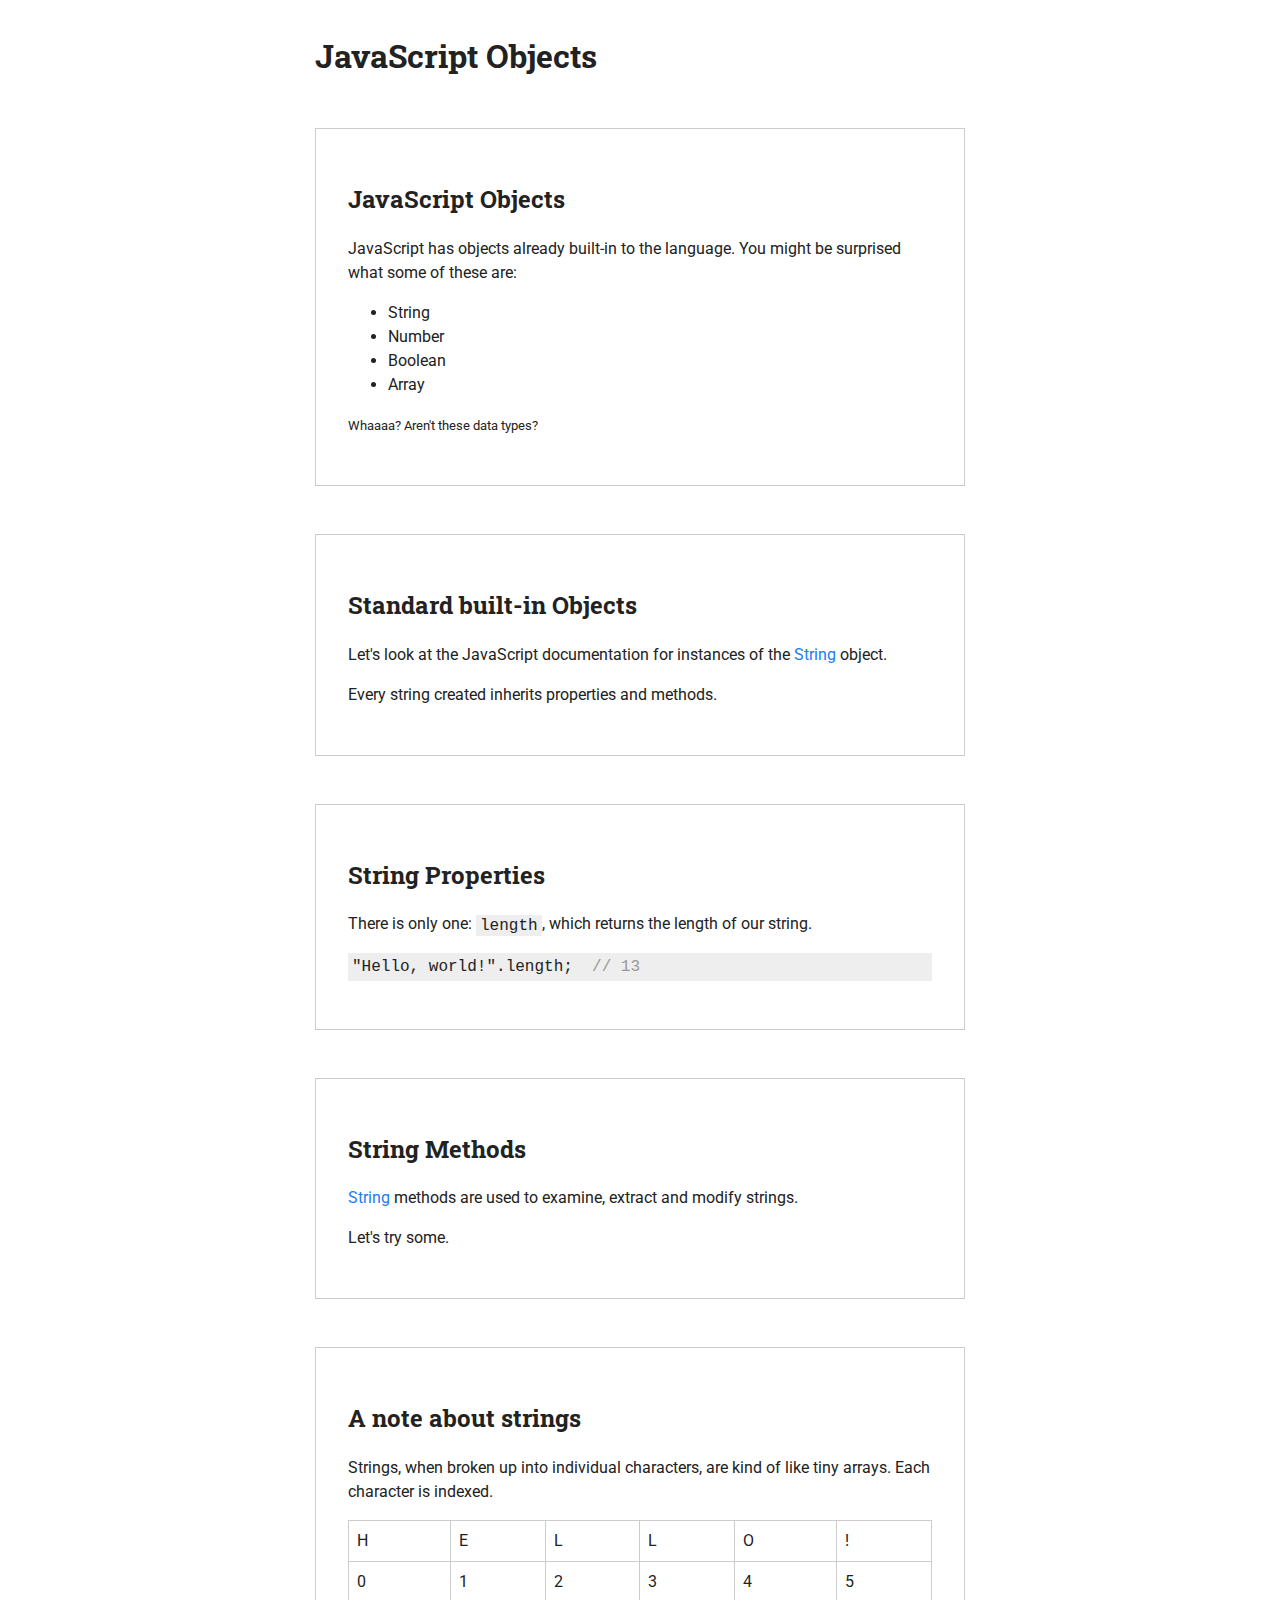
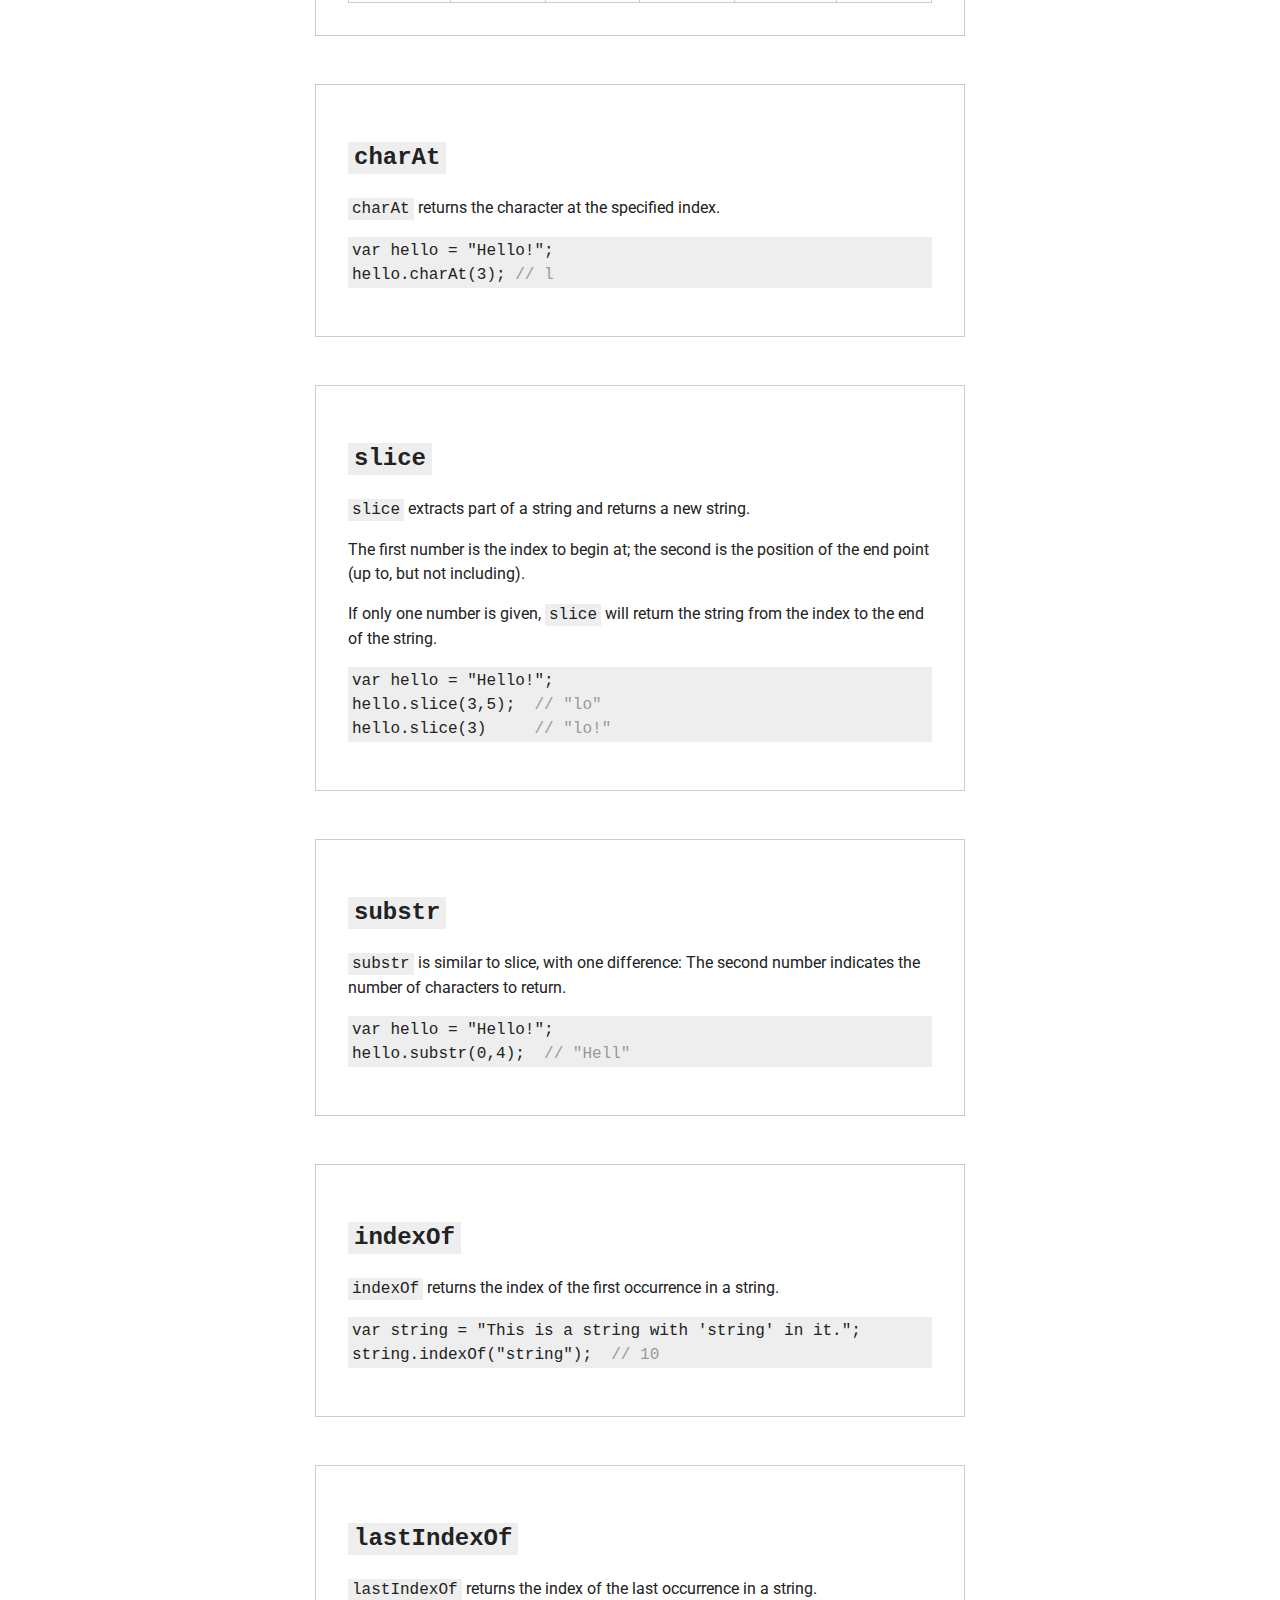
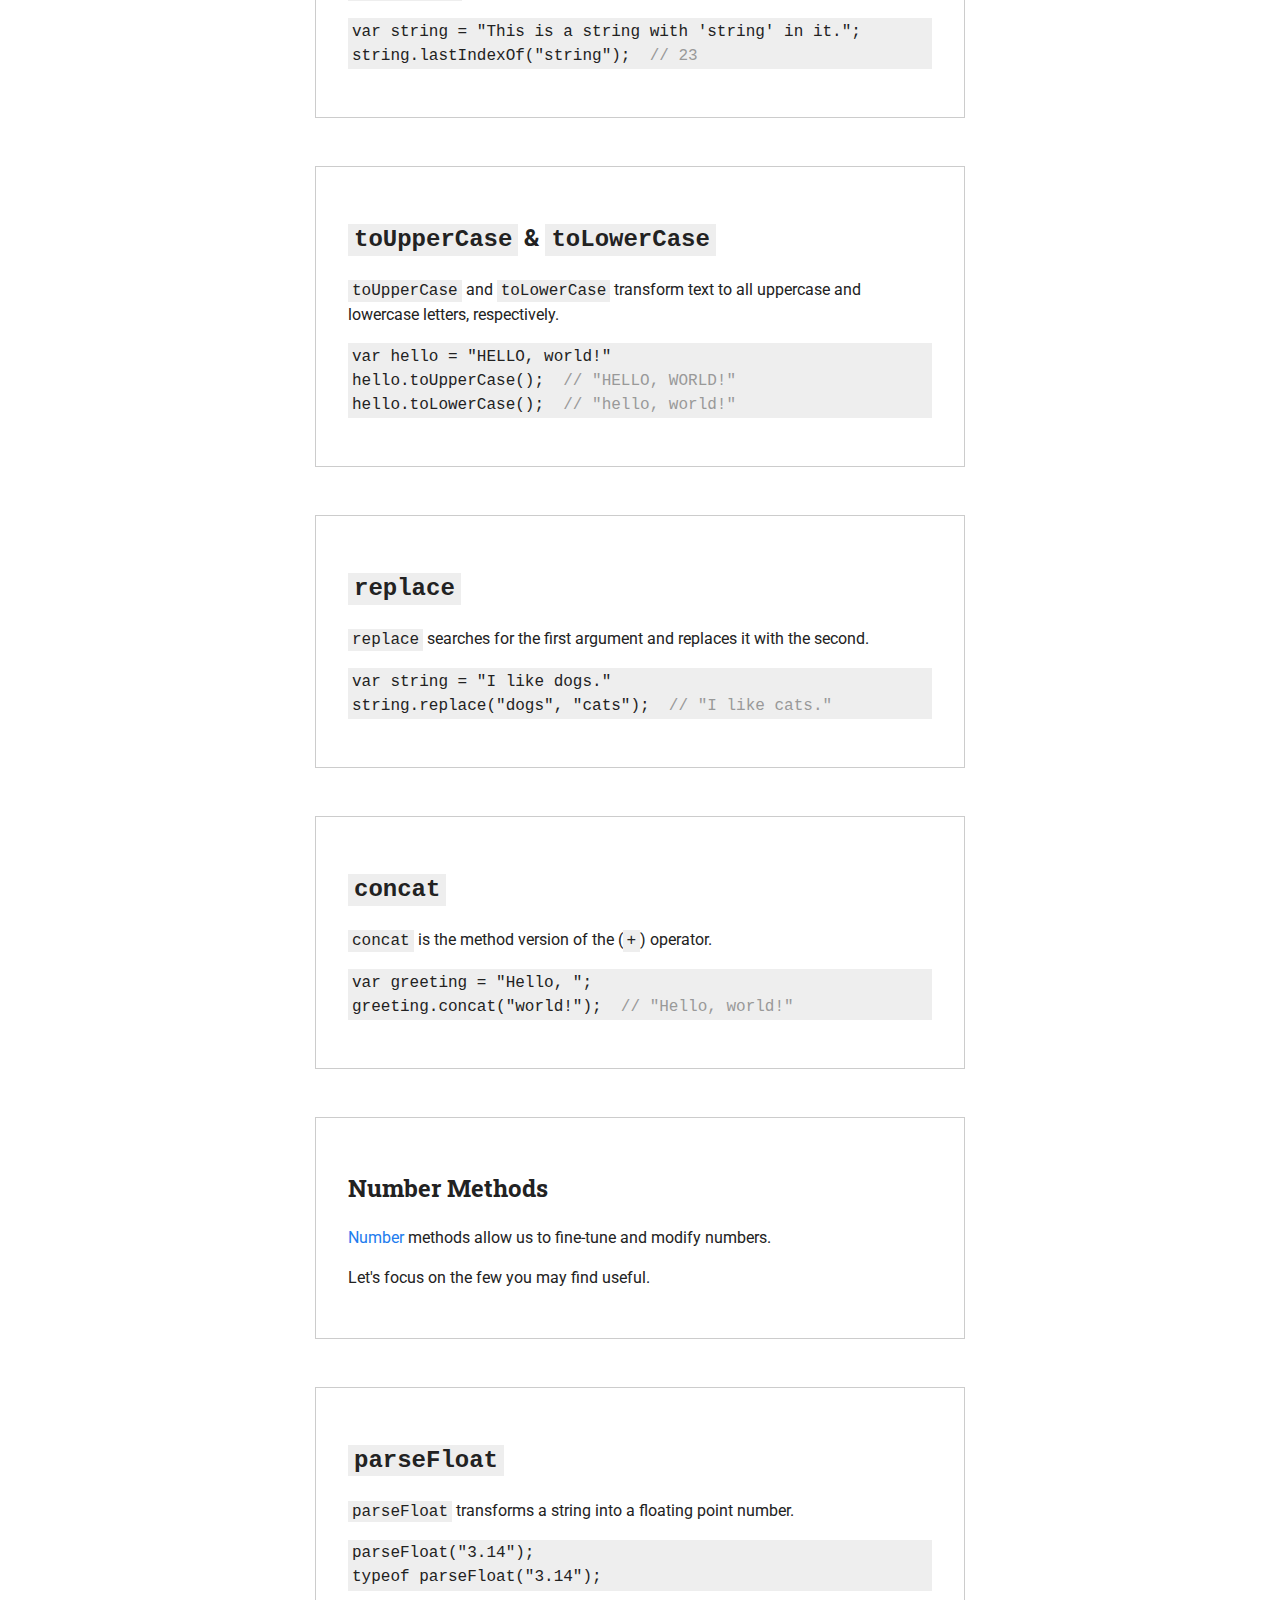
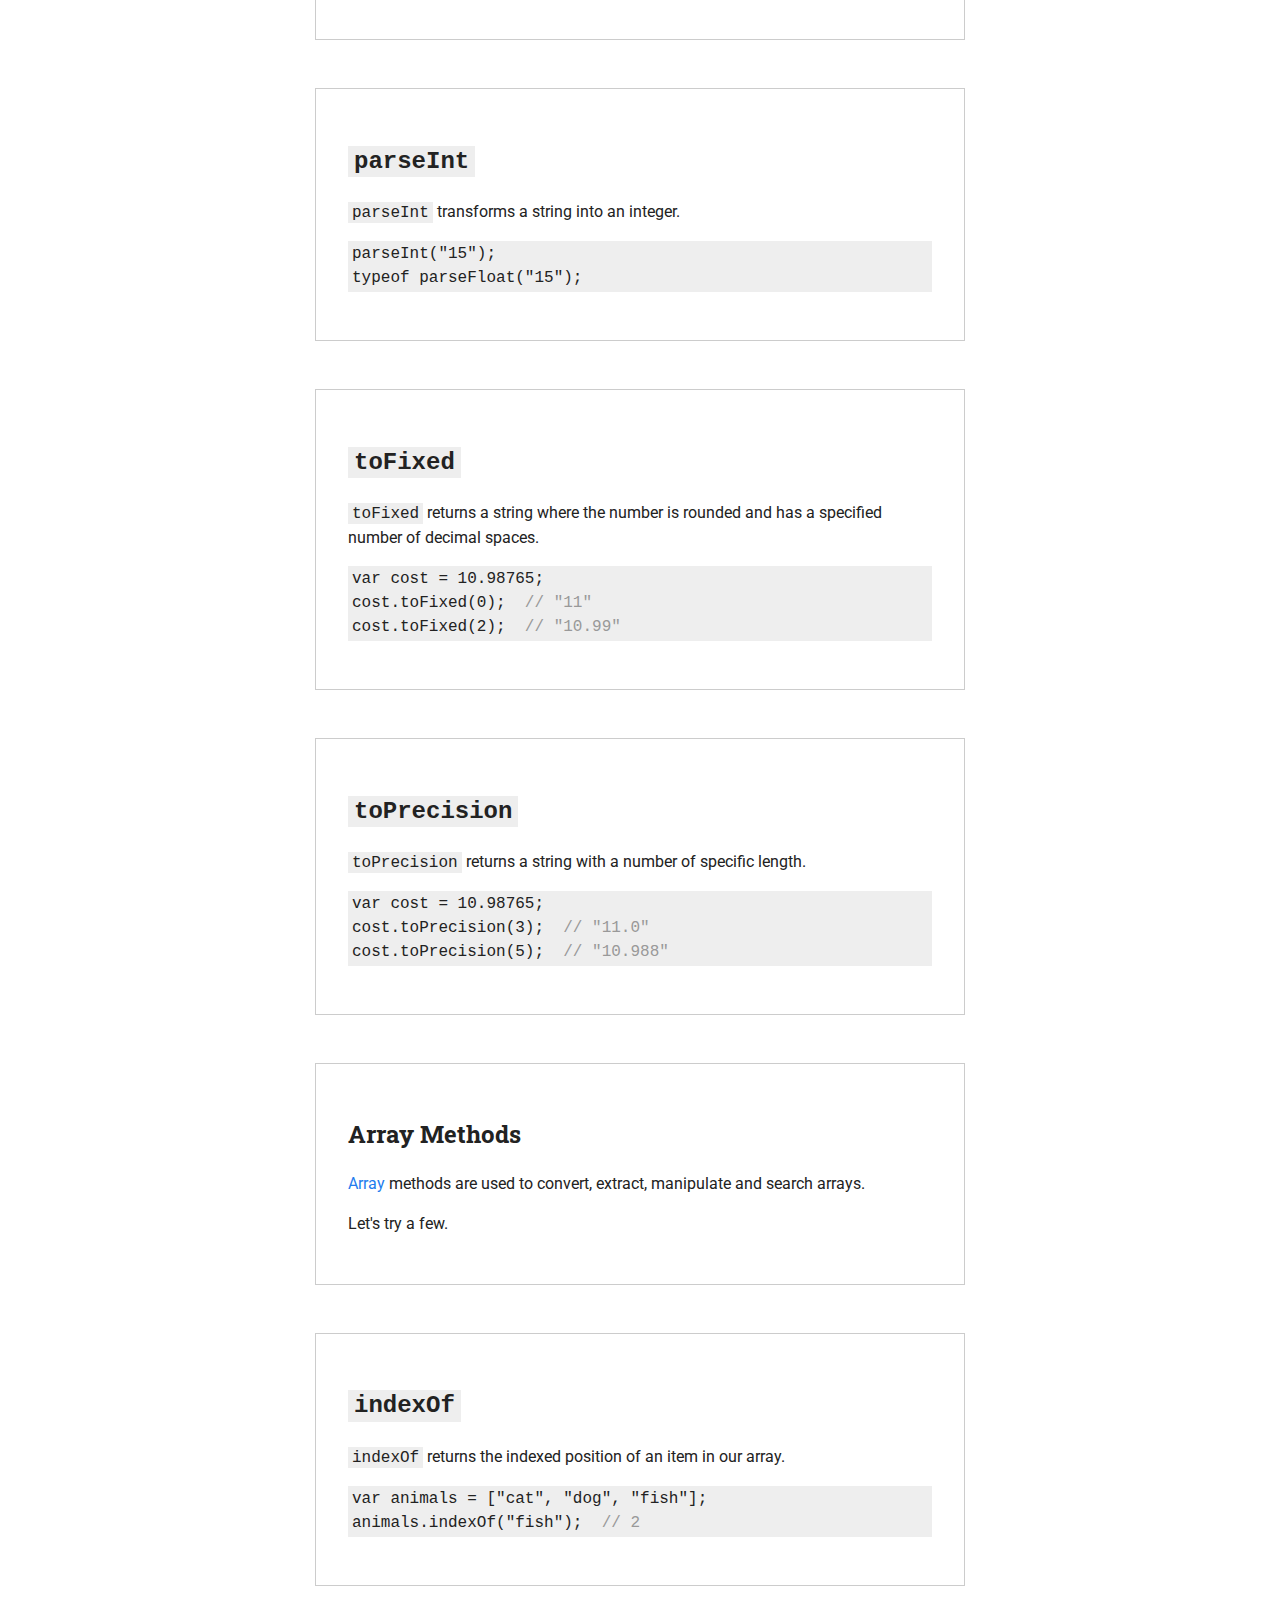
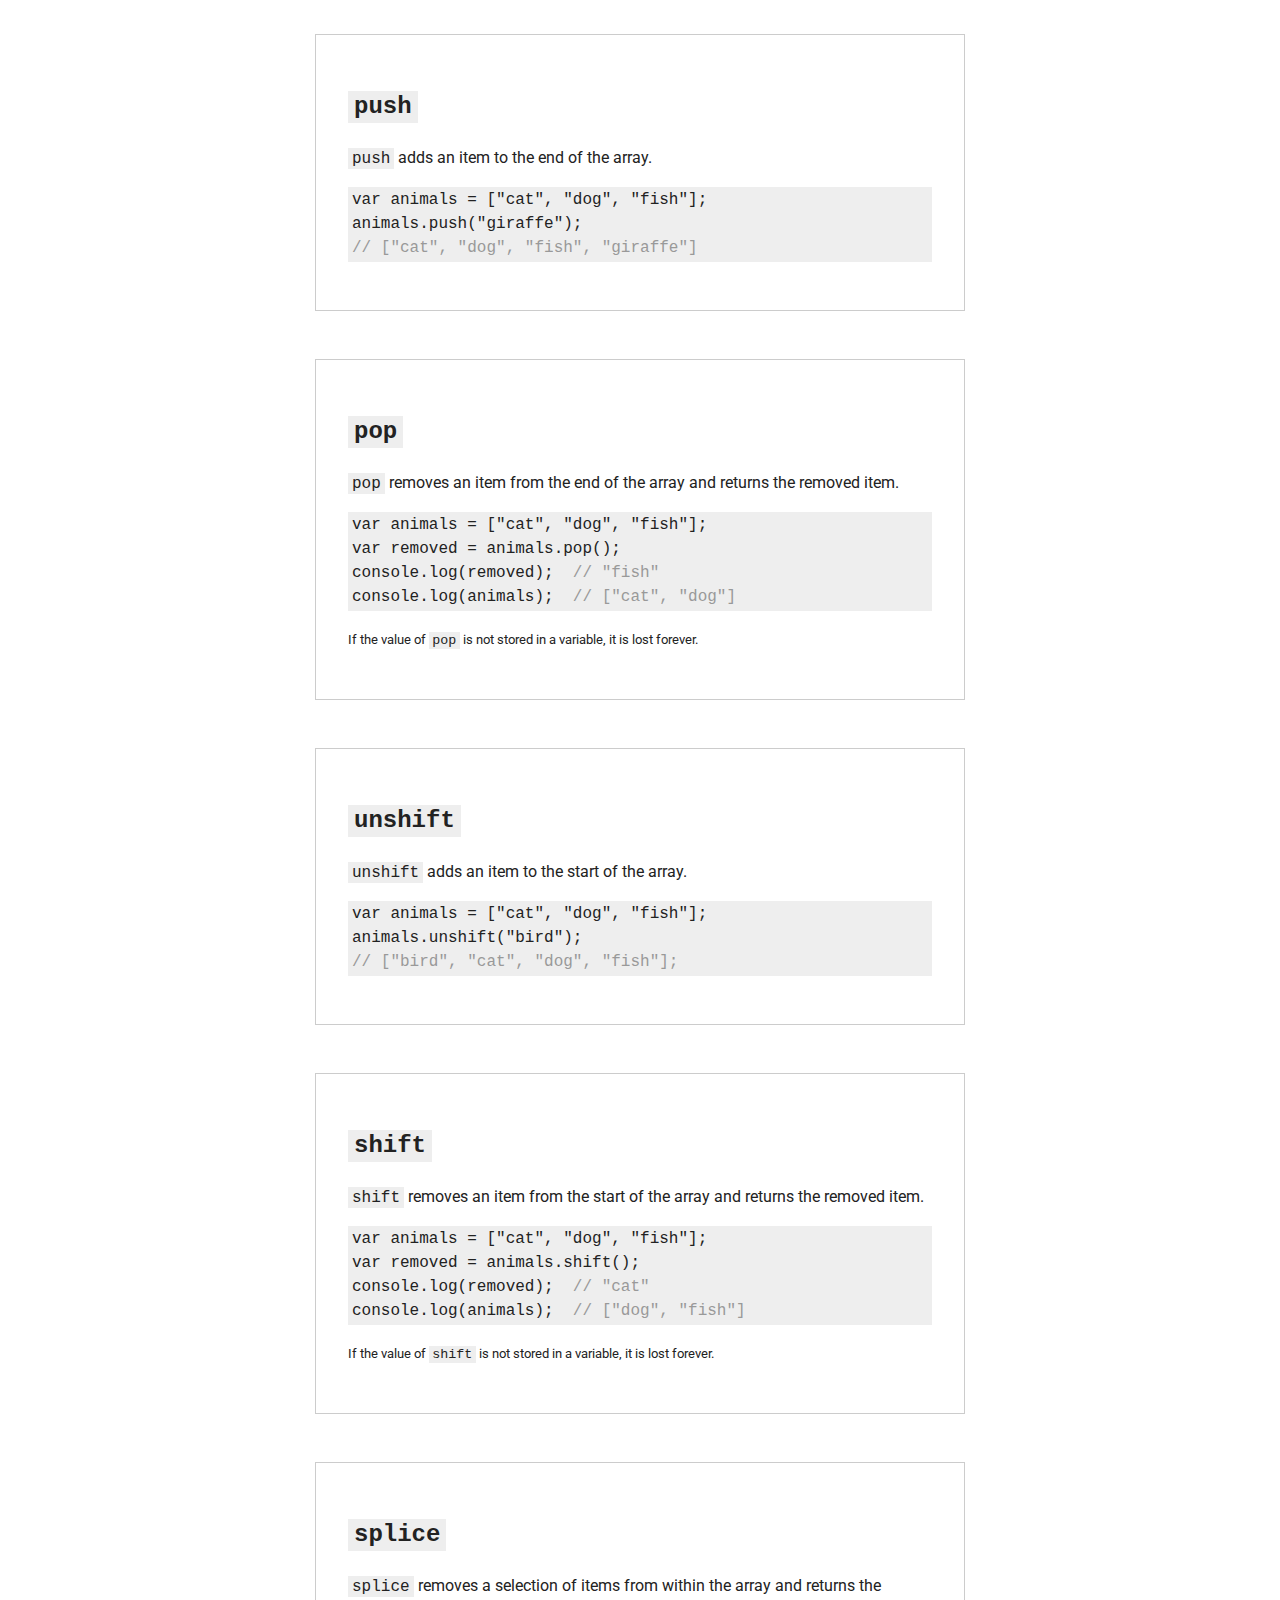
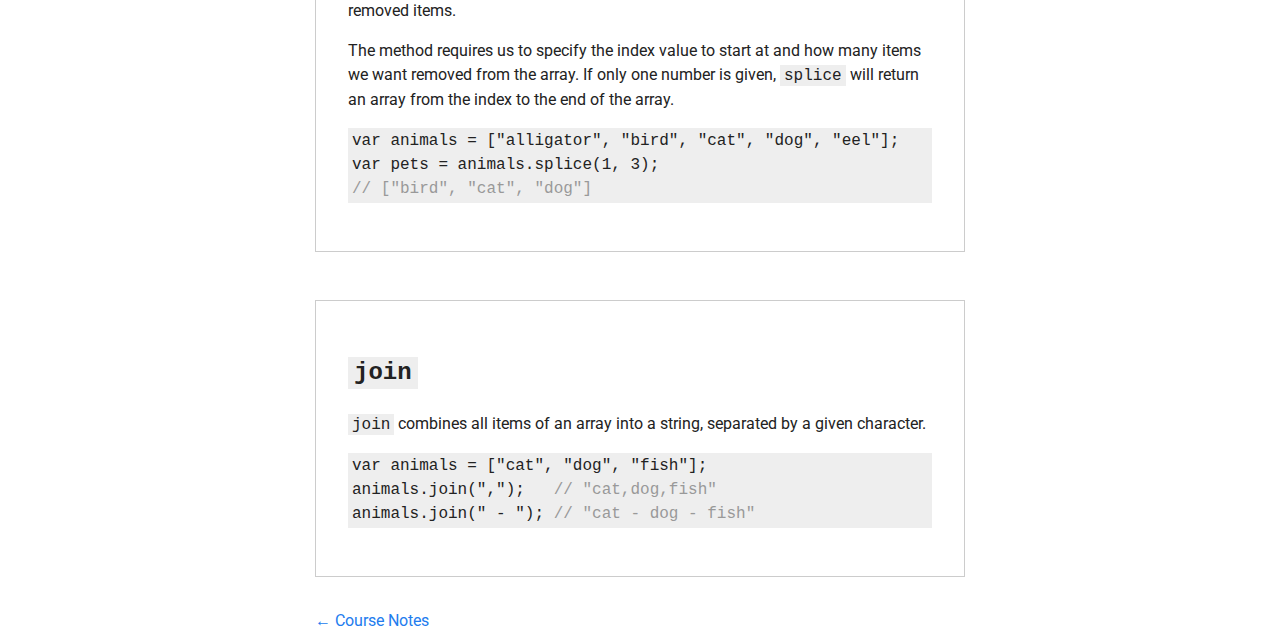
==== 10-javascript-objects.html @ b0654288 "Added Feb. 1 notes." ====
<!DOCTYPE html>
<html lang="en">
  <head>
    <meta charset="UTF-8" />
    <link href="css/style.css" rel="stylesheet">
    <title>JavaScript Objects</title>
  </head>

  <body>

    <header>
      <h1>JavaScript Objects</h1>
    </header>

    <main>
      <section>
        <h2>JavaScript Objects</h2>

        <p>JavaScript has objects already built-in to the language. You might be surprised what some of these are:</p>

        <ul>
          <li>String</li>
          <li>Number</li>
          <li>Boolean</li>
          <li>Array</li>
        </ul>

        <p><small>Whaaaa? Aren't these data types?</small></p>
      </section>


      <section>
        <h2>Standard built-in Objects</h2>

        <p>Let's look at the JavaScript documentation for instances of the <a href="https://developer.mozilla.org/en-US/docs/Web/JavaScript/Reference/Global_Objects/String#String_instances">String</a> object.</p>

        <p>Every string created inherits properties and methods.</p>
      </section>


      <section>
        <h2>String Properties</h2>

        <p>There is only one: <code>length</code>, which returns the length of our string.</p>

        <pre class="code">"Hello, world!".length;  <span>// 13</span></pre>
      </section>


      <section>
        <h2>String Methods</h2>

        <p><a href="https://developer.mozilla.org/en-US/docs/Web/JavaScript/Reference/Global_Objects/String">String</a> methods are used to examine, extract and modify strings.</p>

        <p>Let's try some.</p>
      </section>


      <section>
        <h2>A note about strings</h2>

        <p>Strings, when broken up into individual characters, are kind of like tiny arrays. Each character is indexed.</p>

        <table>
          <tr>
            <td>H</td>
            <td>E</td>
            <td>L</td>
            <td>L</td>
            <td>O</td>
            <td>!</td>
          </tr>
          <tr>
            <td>0</td>
            <td>1</td>
            <td>2</td>
            <td>3</td>
            <td>4</td>
            <td>5</td>
          </tr>
        </table>
      </section>


      <section>
        <h2><code>charAt</code></h2>

        <p><code>charAt</code> returns the character at the specified index.</p>

        <pre class="code">var hello = "Hello!";<br/>hello.charAt(3); <span>// l</span></pre>
      </section>


      <section>
        <h2><code>slice</code></h2>

        <p><code>slice</code> extracts part of a string and returns a new string.</p>

        <p>The first number is the index to begin at; the second is the position of the end point (up to, but not including).</p>

        <p>If only one number is given, <code>slice</code> will return the string from the index to the end of the string.</p>

        <pre class="code">var hello = "Hello!";<br/>hello.slice(3,5);  <span>// "lo"</span><br/>hello.slice(3)     <span>// "lo!"</span></pre>
      </section>


      <section>
        <h2><code>substr</code></h2>

        <p><code>substr</code> is similar to slice, with one difference: The second number indicates the number of characters to return.</p>

        <pre class="code">var hello = "Hello!";<br/>hello.substr(0,4);  <span>// "Hell"</span></pre>
      </section>


      <section>
        <h2><code>indexOf</code></h2>

        <p><code>indexOf</code> returns the index of the first occurrence in a string.</p>

        <pre class="code">var string = "This is a string with 'string' in it.";<br/>string.indexOf("string");  <span>// 10</span></pre>
      </section>


      <section>
        <h2><code>lastIndexOf</code></h2>

        <p><code>lastIndexOf</code> returns the index of the last occurrence in a string.</p>

        <pre class="code">var string = "This is a string with 'string' in it.";<br/>string.lastIndexOf("string");  <span>// 23</span></pre>
      </section>


      <section>
        <h2><code>toUpperCase</code> &amp; <code>toLowerCase</code></h2>

        <p><code>toUpperCase</code> and <code>toLowerCase</code> transform text to all uppercase and lowercase letters, respectively.</p>

        <pre class="code">var hello = "HELLO, world!"<br/>hello.toUpperCase();  <span>// "HELLO, WORLD!"</span><br/>hello.toLowerCase();  <span>// "hello, world!"</span></pre>
      </section>


      <section>
        <h2><code>replace</code></h2>

        <p><code>replace</code> searches for the first argument and replaces it with the second.</p>

        <pre class="code">var string = "I like dogs."<br/>string.replace("dogs", "cats");  <span>// "I like cats."</span></pre>
      </section>


      <section>
        <h2><code>concat</code></h2>

        <p><code>concat</code> is the method version of the (<code>+</code>) operator.</p>

        <pre class="code">var greeting = "Hello, ";<br/>greeting.concat("world!");  <span>// "Hello, world!"</span></pre>
      </section>


      <section>
        <h2>Number Methods</h2>

        <p><a href="https://developer.mozilla.org/en-US/docs/Web/JavaScript/Reference/Global_Objects/Number">Number</a> methods allow us to fine-tune and modify numbers.</p>

        <p>Let's focus on the few you may find useful.</p>
      </section>


      <section>
        <h2><code>parseFloat</code></h2>

        <p><code>parseFloat</code> transforms a string into a floating point number.</p>

        <pre class="code">parseFloat("3.14");<br/>typeof parseFloat("3.14");</pre>
      </section>


      <section>
        <h2><code>parseInt</code></h2>

        <p><code>parseInt</code> transforms a string into an integer.</p>

        <pre class="code">parseInt("15");<br/>typeof parseFloat("15");</pre>
      </section>


      <section>
        <h2><code>toFixed</code></h2>

        <p><code>toFixed</code> returns a string where the number is rounded and has a specified number of decimal spaces.</p>

        <pre class="code">var cost = 10.98765;<br/>cost.toFixed(0);  <span>// "11"</span><br/>cost.toFixed(2);  <span>// "10.99"</span></pre>
      </section>


      <section>
        <h2><code>toPrecision</code></h2>

        <p><code>toPrecision</code> returns a string with a number of specific length.</p>

        <pre class="code">var cost = 10.98765;<br/>cost.toPrecision(3);  <span>// "11.0"</span><br/>cost.toPrecision(5);  <span>// "10.988"</span></pre>
      </section>


      <section>
        <h2>Array Methods</h2>

        <p><a href="https://developer.mozilla.org/en-US/docs/Web/JavaScript/Reference/Global_Objects/Array">Array</a> methods are used to convert, extract, manipulate and search arrays.</p>

        <p>Let's try a few.</p>
      </section>


      <section>
        <h2><code>indexOf</code></h2>

        <p><code>indexOf</code> returns the indexed position of an item in our array.</p>

        <pre class="code">var animals = ["cat", "dog", "fish"];<br/>animals.indexOf("fish");  <span>// 2</span></pre>
      </section>


      <section>
        <h2><code>push</code></h2>

        <p><code>push</code> adds an item to the end of the array.</p>

        <pre class="code">var animals = ["cat", "dog", "fish"];<br/>animals.push("giraffe");  <br/><span>// ["cat", "dog", "fish", "giraffe"]</span></pre>
      </section>


      <section>
        <h2><code>pop</code></h2>

        <p><code>pop</code> removes an item from the end of the array and returns the removed item.</p>

        <pre class="code">var animals = ["cat", "dog", "fish"];<br/>var removed = animals.pop();<br/>console.log(removed);  <span>// "fish"</span><br/>console.log(animals);  <span>// ["cat", "dog"]</span></pre>

        <p><small>If the value of <code>pop</code> is not stored in a variable, it is lost forever.</small></p>
      </section>


      <section>
        <h2><code>unshift</code></h2>

        <p><code>unshift</code> adds an item to the start of the array.</p>

        <pre class="code">var animals = ["cat", "dog", "fish"];<br/>animals.unshift("bird");<br/><span>// ["bird", "cat", "dog", "fish"];</span></pre>
      </section>


      <section>
        <h2><code>shift</code></h2>

        <p><code>shift</code> removes an item from the start of the array and returns the removed item.</p>

        <pre class="code">var animals = ["cat", "dog", "fish"];<br/>var removed = animals.shift();<br/>console.log(removed);  <span>// "cat"</span><br/>console.log(animals);  <span>// ["dog", "fish"]</span></pre>

        <p><small>If the value of <code>shift</code> is not stored in a variable, it is lost forever.</small></p>
      </section>


      <section>
        <h2><code>splice</code></h2>

        <p><code>splice</code> removes a selection of items from within the array and returns the removed items.</p>

        <p>The method requires us to specify the index value to start at and how many items we want removed from the array. If only one number is given, <code>splice</code> will return an array from the index to the end of the array.</p>

        <pre class="code">var animals = ["alligator", "bird", "cat", "dog", "eel"];<br/>var pets = animals.splice(1, 3);<br/><span>// ["bird", "cat", "dog"]</span></pre>
      </section>


      <section>
        <h2><code>join</code></h2>

        <p><code>join</code> combines all items of an array into a string, separated by a given character.</p>

        <pre class="code">var animals = ["cat", "dog", "fish"];<br/>animals.join(",");   <span>// "cat,dog,fish"</span><br/>animals.join(" - "); <span>// "cat - dog - fish"</span></pre>
      </section>
    </main>

    <footer>
      <p><a href="index.html">Course Notes</a></p>
    </footer>
  </body>
</html>
---- css/style.css ----
@import url(https://fonts.googleapis.com/css?family=Roboto:400,700|Roboto+Slab);

body {
  margin-top: 2em;
  font-size: 16px;
  font-family: 'Roboto', sans-serif;
  font-weight: 400;
  color: #222;
}

/* links */
a {
  color: rgb(34,124,238);
  text-decoration: none;
}

a:hover,
a:focus {
  color: rgb(215,83,46);
  -moz-transition: color 0.5s ease;
  -webkit-transition: color 0.5s ease;
  transition: color 0.5s ease;
}

/* structure */
header,
main,
footer {
  margin: 0 auto;
  width: 650px;
  line-height: 1.5;
}

section {
  padding: 2em;
  margin: 3em 0;
  border: 1px solid #ccc;
}

section:last-child {
  margin-bottom: 1em;
}

footer {
  margin-bottom: 3em;
  overflow: auto;
}

footer > p:first-child {
  float: left;
}

footer > p:first-child a:before {
  content: "\2190" " ";
}


/* headings */
h1, h2 {
  font-family: 'Roboto Slab', sans-serif;
}

h2 span {
  display: block;
}


/* tables */
table {
  width: 100%;
  border-top: 1px solid #ccc;
  border-left: 1px solid #ccc;
  border-collapse: collapse;
}

table th,
table, td {
  border-bottom: 1px solid #ccc;
  border-right: 1px solid #ccc;
  padding: 0.5em;
}


/* code */
pre.code,
code {
  background: #eee;
  padding: 0.1em 0.25em;
}

pre.code > span,
code > span {
  color: #999;
}


/* classes */
.icon {
  width: 20px;
  vertical-align: text-bottom;
}
.photo {
  border: 1px solid #222;
}

.resized {
  margin: 0 auto;
  width: 100%;
}

.hidden {
  color: #eee;
  background: #eee;
}

.hidden:hover {
  color: #222;
}


/* print */
@media print {
  * {
    color: #000;
    background: transparent;
    font-size: 12pt;
  }

  @page {
    margin: 0.5in;
  }

  a {
    color: #000;
    text-decoration: none;
  }

  h1 {
    margin-top: 0;
    font-size: 18pt;
  }

  h2 {
    font-size: 14pt;
  }

  p {
    margin: 0.5em 0;
  }

  img {
    filter: grayscale(100%);
  }

  main {
    width: 100%;
  }

  header,
  section {
    margin: 0;
    padding: 0;
    border: 0;
  }

  footer,
  .no-print {
    display: none;
  }

  a[href^="http"]:after {
    content: " (" attr(href) ") ";
  }

}
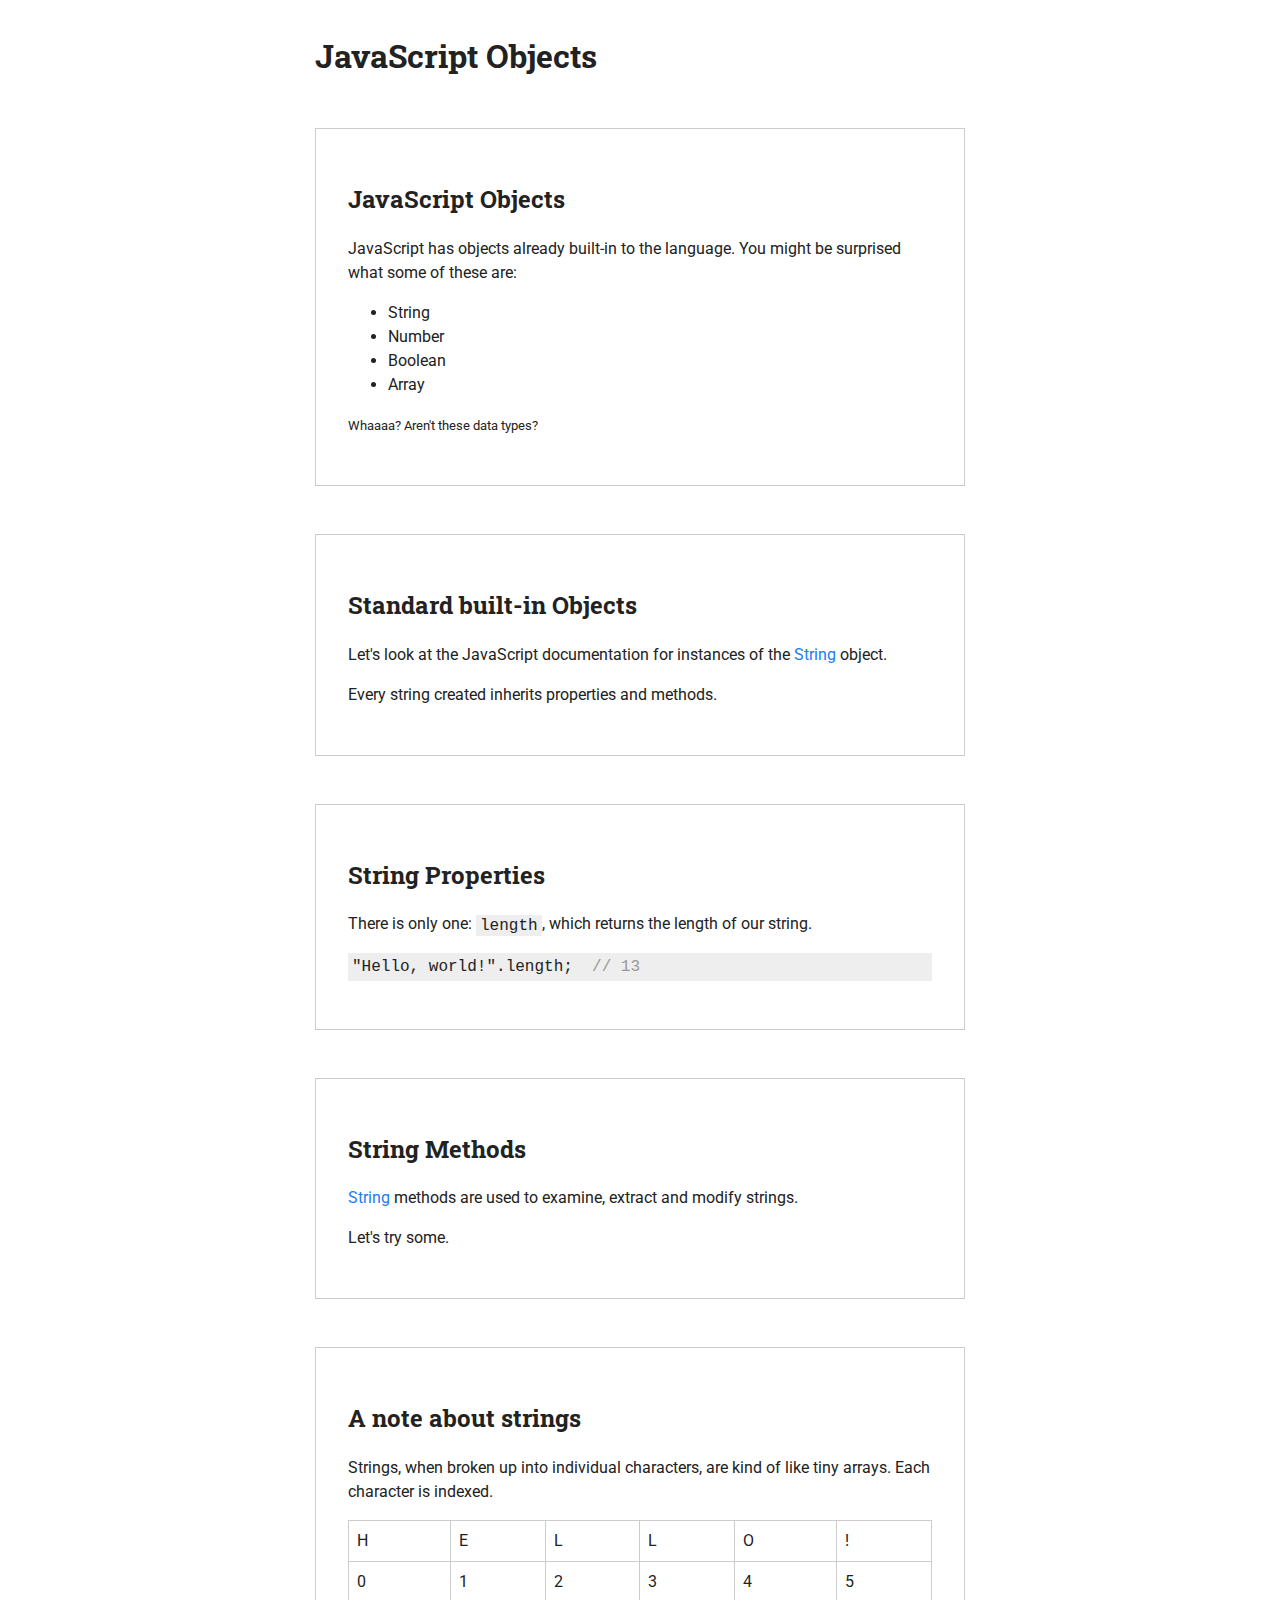
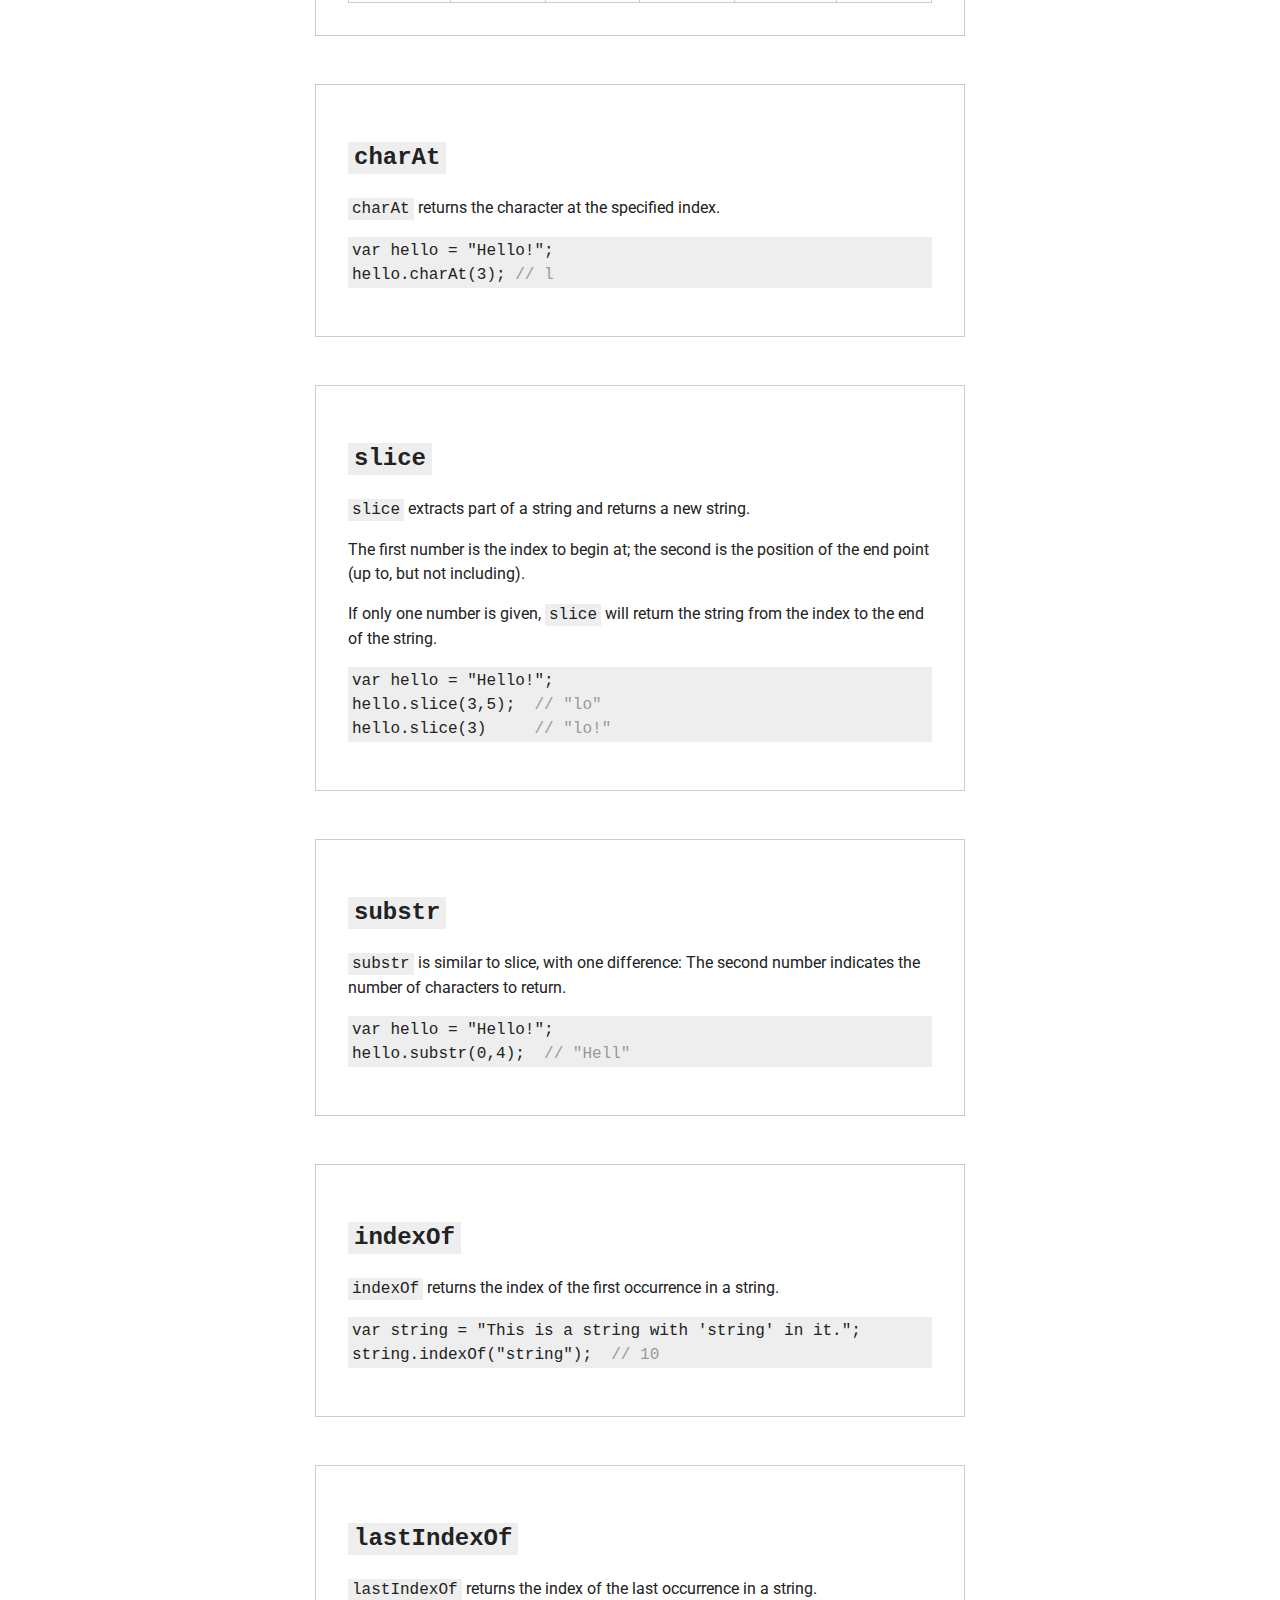
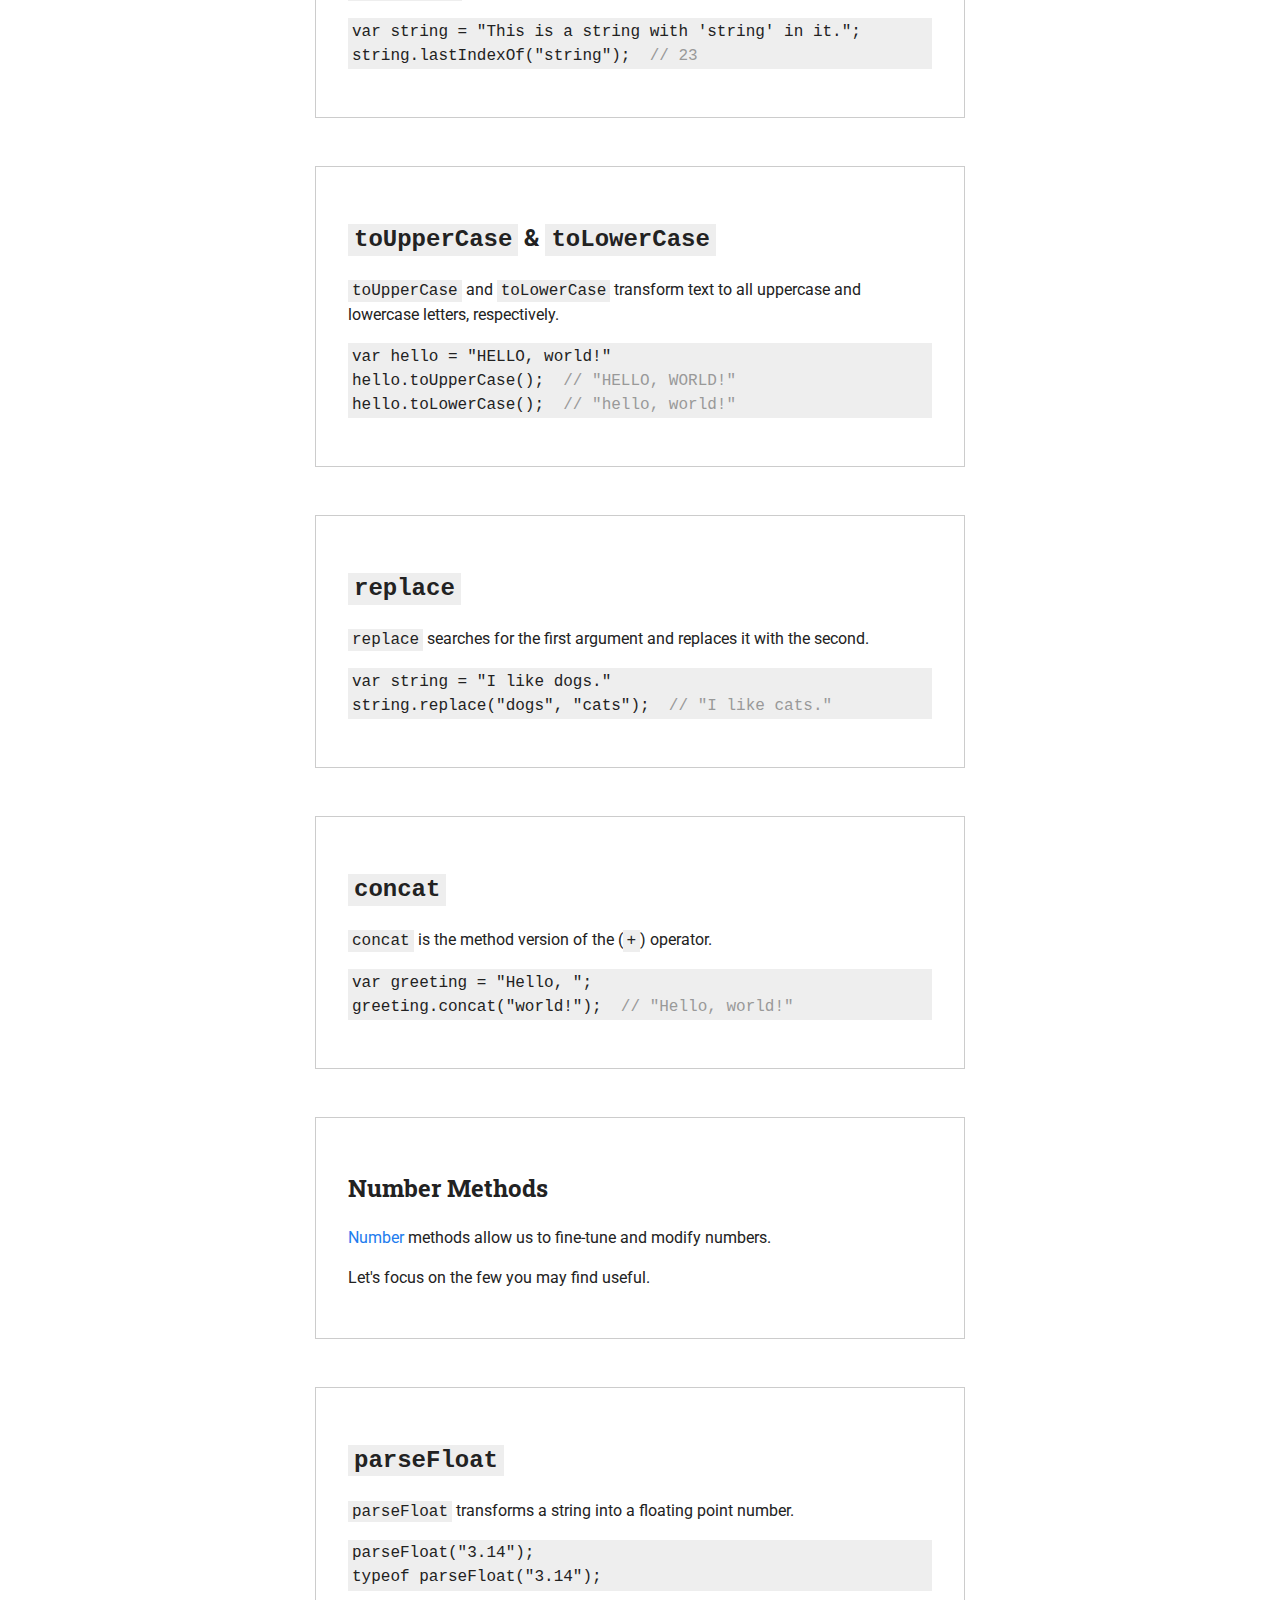
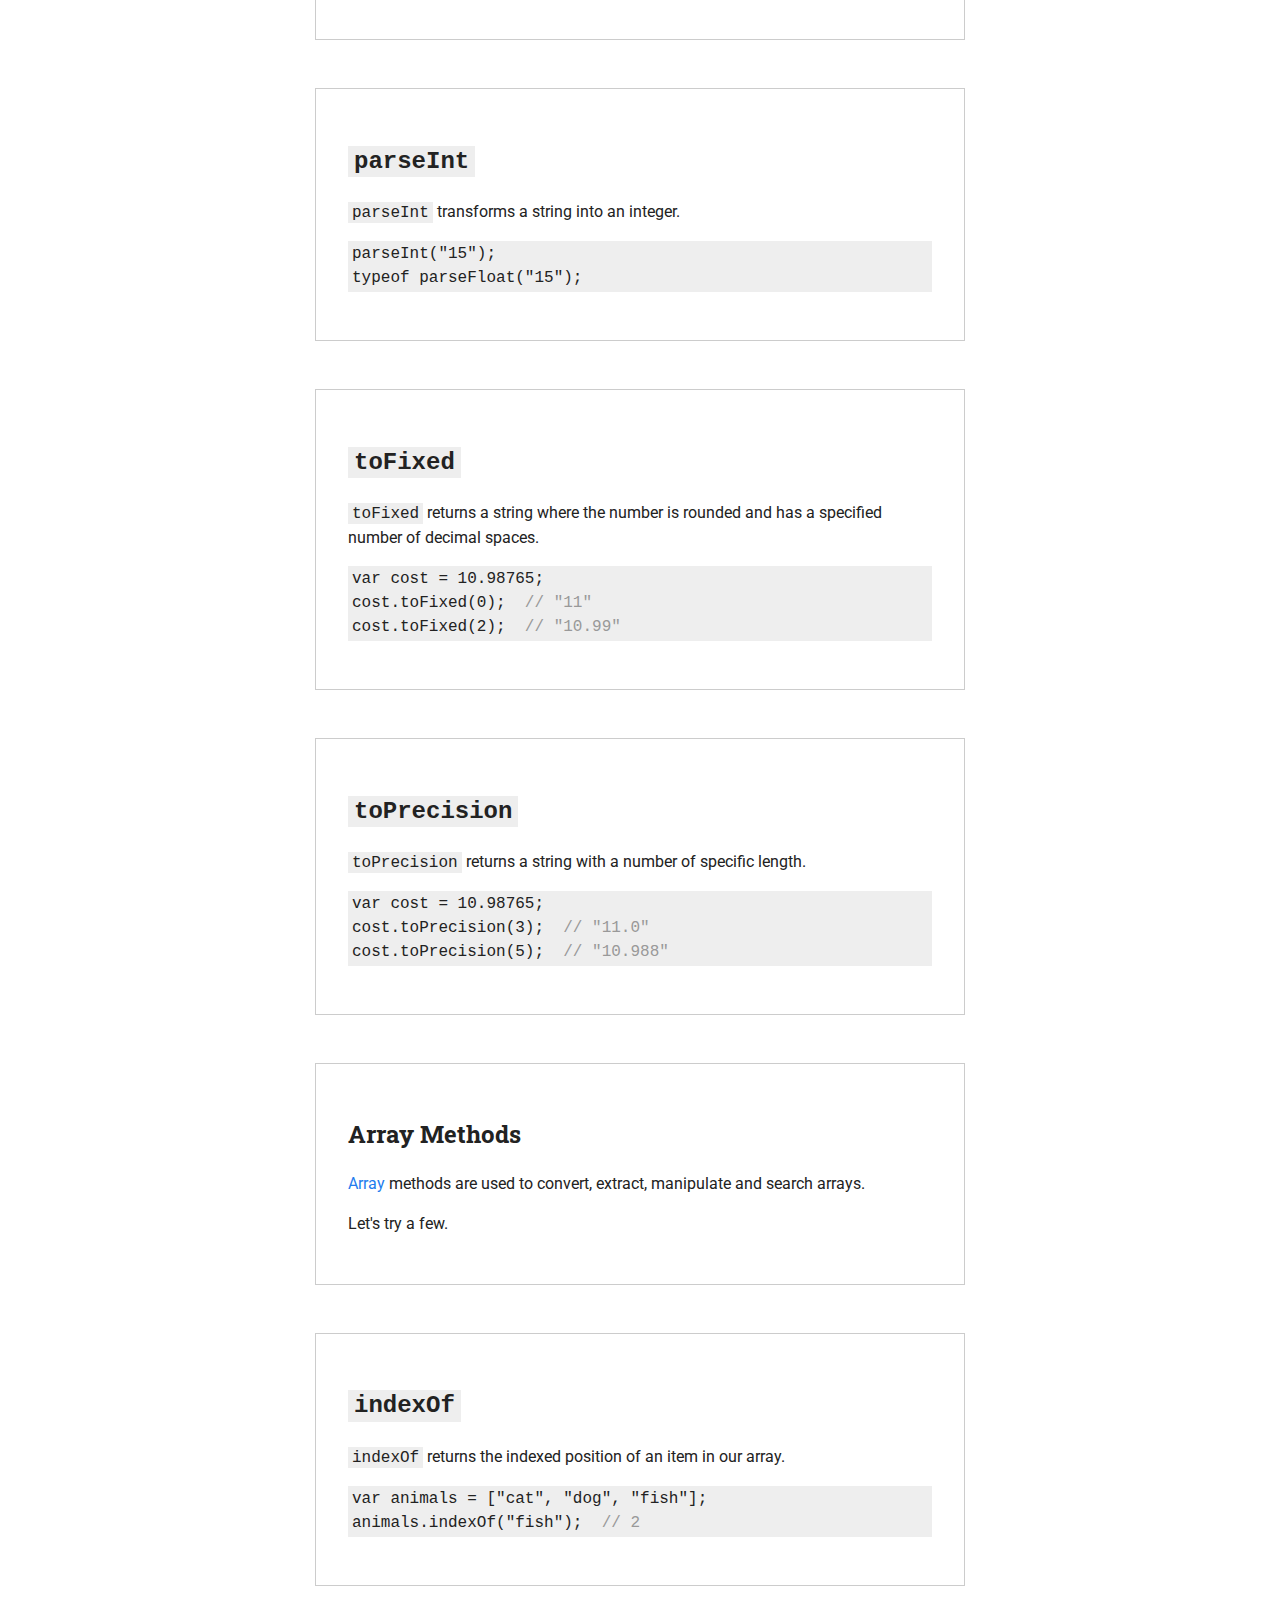
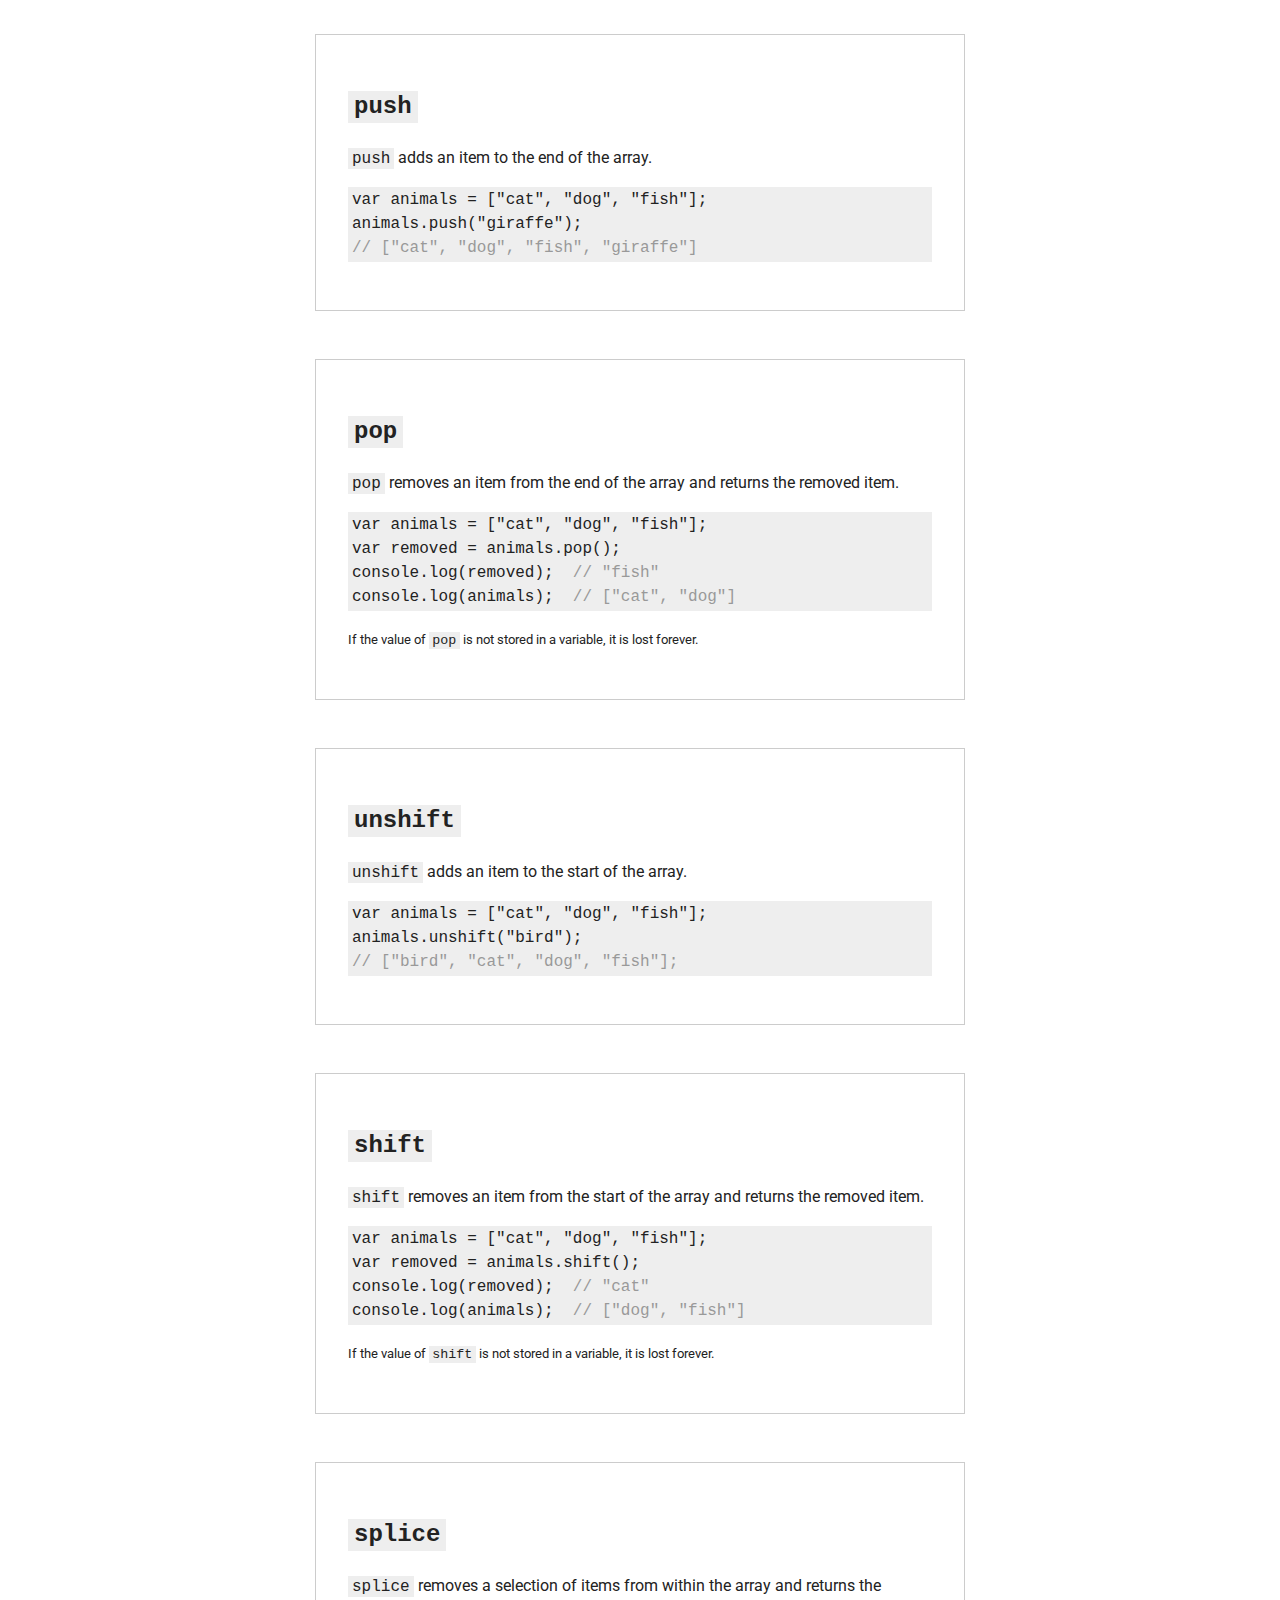
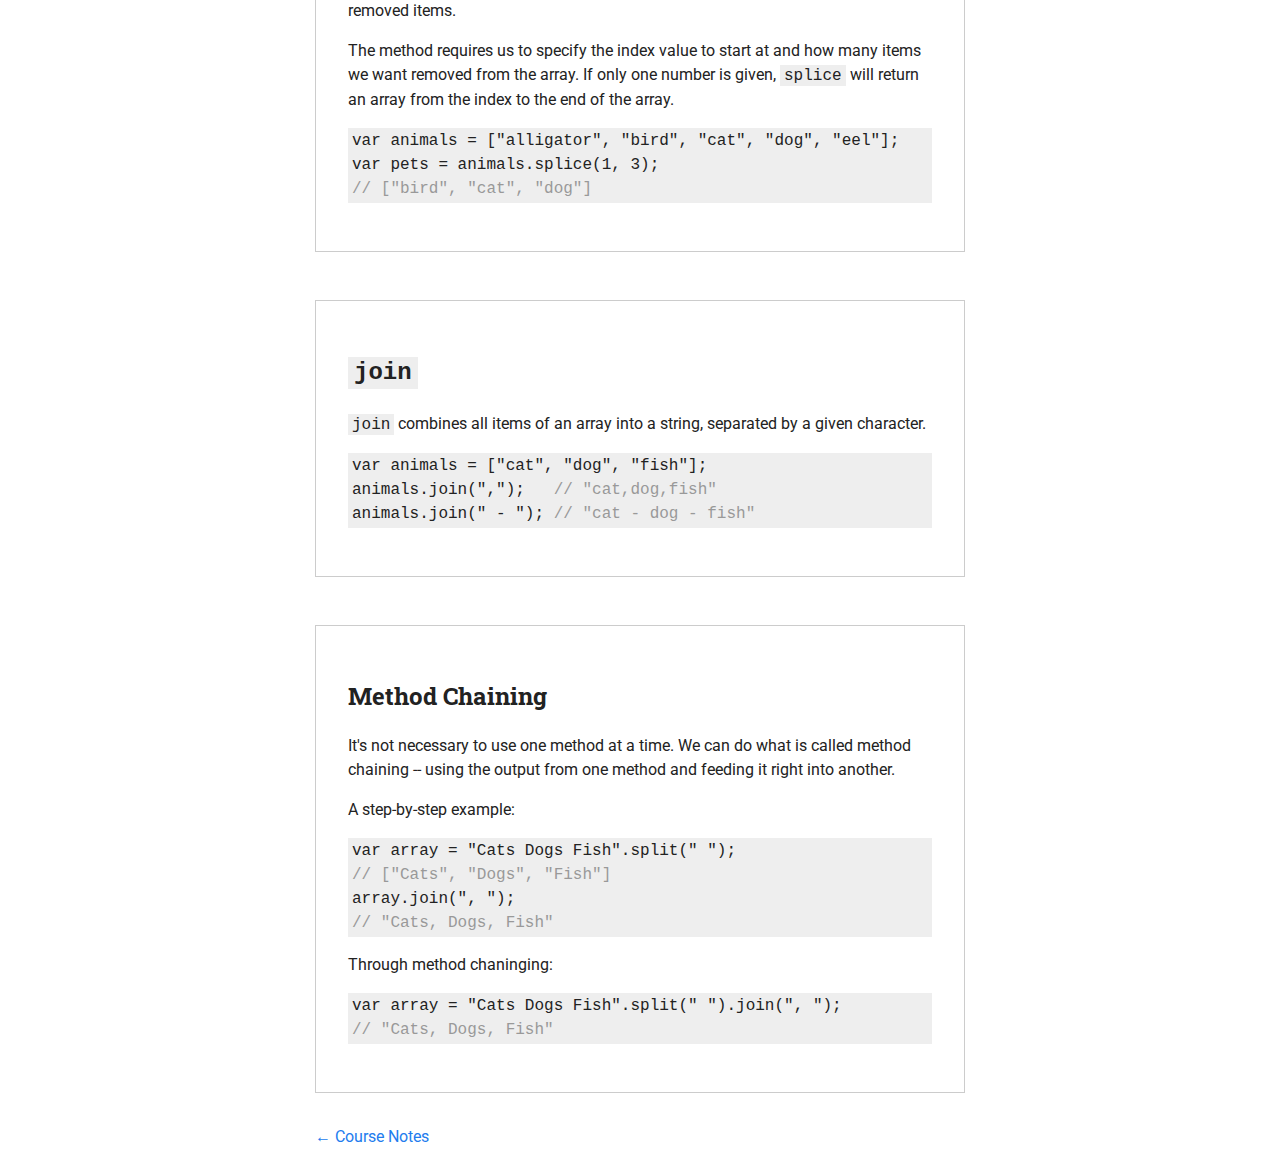
==== commit a41fd616: "Added slide on method chaining." ====
--- a/10-javascript-objects.html
+++ b/10-javascript-objects.html
@@ -279,6 +279,21 @@
 
         <pre class="code">var animals = ["cat", "dog", "fish"];<br/>animals.join(",");   <span>// "cat,dog,fish"</span><br/>animals.join(" - "); <span>// "cat - dog - fish"</span></pre>
       </section>
+
+
+      <section>
+        <h2>Method Chaining</h2>
+
+        <p>It's not necessary to use one method at a time. We can do what is called method chaining -- using the output from one method and feeding it right into another.</p>
+
+        <p>A step-by-step example:</p>
+
+        <pre class="code">var array = "Cats Dogs Fish".split(" ");<br/><span>// ["Cats", "Dogs", "Fish"]</span><br/>array.join(", ");<br/><span>// "Cats, Dogs, Fish"</span></pre>
+
+        <p>Through method chaninging:</p>
+
+        <pre class="code">var array = "Cats Dogs Fish".split(" ").join(", ");<br/><span>// "Cats, Dogs, Fish"</span></pre>
+      </section>
     </main>
 
     <footer>
